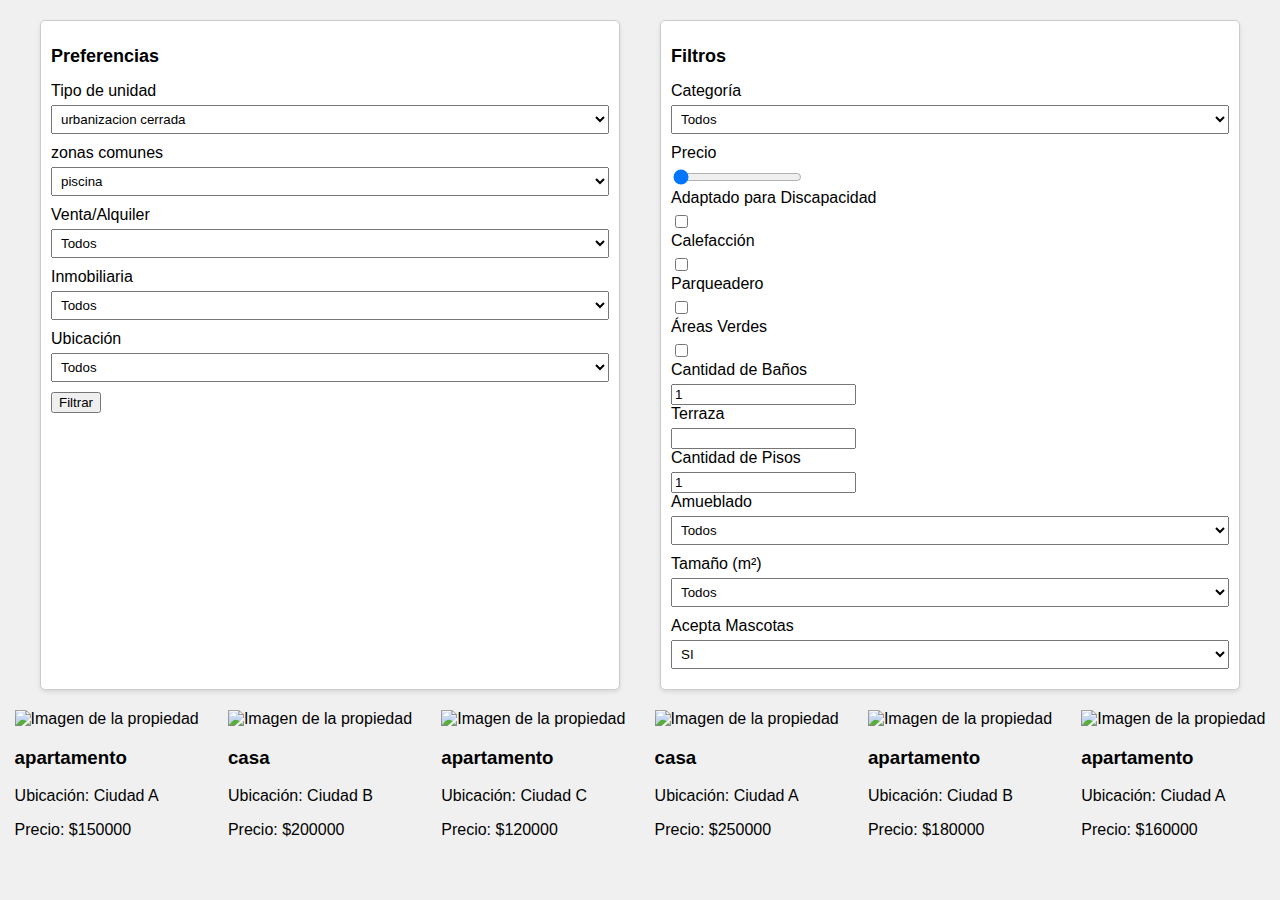
==== index.html @ dd3abb1c "version 2.0" ====
<!DOCTYPE html>

<html lang="en">

<head>
    <meta charset="UTF-8">
    <meta name="viewport" content="width=device-width, initial-scale=1.0">
    <title>Filtrador de Propiedades</title>
    <link rel="stylesheet" href="styles.css">
    <link rel="shortcut icon" href="/images/logo.svg" />
</head>

<body>
    <div class="container">
        <section class="preferences">
            <h2>Preferencias</h2>
            <form id="preferences-form">

                <label for="urbanizacion">Tipo de unidad</label>
                <select id="urbanizacion" name="urbanizacion">
                    <option value="cerrada">urbanizacion cerrada</option>
                    <option value="abierta">urbanizacion abierta</option>
                </select>
                <label class="zonas" id="label-zonas" for="zonas comunes">zonas comunes</label>
                <select class="zonas" id="zonas-comunes" name="zonas-comunes">
                    <option value="todos">piscina</option>
                    <option value="venta">Gimnasio</option>
                    <option value="alquiler">Piscina y Gimnasio</option>
                </select>
                <label for="venta-alquiler">Venta/Alquiler</label>
                <select id="venta-alquiler" name="venta-alquiler">
                    <option value="todos">Todos</option>
                    <option value="venta">Venta</option>
                    <option value="alquiler">Alquiler</option>
                </select>

                <label for="inmobiliaria">Inmobiliaria</label>
                <select id="inmobiliaria" name="inmobiliaria">
                    <option value="todos">Todos</option>
                    <!-- Las opciones de inmobiliaria se cargarán dinámicamente desde el JSON -->
                </select>
                <label for="ubicacion">Ubicación</label>
                <select id="ubicacion" name="ubicacion">
                    <option value="todos">Todos</option>
                    <!-- Las opciones de ubicación se cargarán dinámicamente desde el JSON -->
                </select>

                <!-- Botón de filtro general -->
                <button type="button" id="filter-button">Filtrar</button>
            </form>
        </section>
        <section class="filters">
            <h2>Filtros</h2>
            <form id="filters-form">
                <!-- Agrega aquí los campos de filtros -->
                <label for="categoria">Categoría</label>
                <select id="categoria" name="categoria">
                    <option value="todos">Todos</option>
                    <option value="apartamento">Apartamento</option>
                    <option value="casa">Casa</option>
                    <!-- Agrega otras opciones de categoría -->
                </select>
                <label for="precio">Precio</label>
                <input type="range" id="precio" name="precio" min="0" max="1000000" step="1000" value="0">
                <label for="adaptado-discapacidad">Adaptado para Discapacidad</label>
                <input type="checkbox" id="adaptado-discapacidad" name="adaptado-discapacidad">
                <label for="calefaccion">Calefacción</label>
                <input type="checkbox" id="calefaccion" name="calefaccion">
                <label for="parqueadero">Parqueadero</label>
                <input type="checkbox" id="parqueadero" name="parqueadero">
                <label id="zonasVerdes" for=" areas-verdes ">Áreas Verdes</label>
                <input type="checkbox" id="areas-verdes" name="areas-verdes ">
                <label for="num-banos ">Cantidad de Baños</label>
                <input type="number " id="num-banos " name="num-banos " min="1 " value="1 ">
                <label for="terraza ">Terraza</label>
                <input type="checkbox " id="terraza " name="terraza ">
                <label for="num-pisos ">Cantidad de Pisos</label>
                <input type="number " id="num-pisos " name="num-pisos " min="1 " value="1 ">
                <label for="amueblado ">Amueblado</label>
                <select id="amueblado " name="amueblado ">
                    <option value="todos ">Todos</option>
                    <option value="true ">Amueblado</option>
                    <option value="false ">Sin Amueblar</option>
                </select>
                <label for="tamano ">Tamaño (m²)</label>
                <select id="tamano " name="tamano ">
                    <option value="todos ">Todos</option>
                    <option value="50 ">Menos de 50 m²</option>
                    <option value="100 ">50 - 100 m²</option>
                    <option value="150 ">100 - 150 m²</option>
                    <option value="200 ">150 - 200 m²</option>
                    <option value="250 ">Más de 200 m²</option>
                </select>
                <label class="acepta-mascotas">Acepta Mascotas</label>
                <select name="acepta-mascotas" class="acepta-mascotas">
                    <option value="si">SI</option>
                    <option value="no">NO</option>
                </select>
            </form>
        </section>
    </div>

    <!-- Agrega el contenedor para las tarjetas de propiedades -->
    <div class="property-cards" id="property-cards">
        <!-- Las tarjetas de propiedades se cargarán aquí -->

    </div>

    <script src="script.js"></script>

    <script src="script3.js "></script>
</body>

</html>
---- styles.css ----
body {
    font-family: Arial, sans-serif;
    background-color: #f0f0f0;
    margin: 0;
    padding: 0;
}

.container {
    display: flex;
    justify-content: space-around;
    margin: 20px;
}

.preferences,
.filters {
    width: 45%;
    padding: 10px;
    border: 1px solid #ccc;
    border-radius: 5px;
    background-color: #fff;
    box-shadow: 0 2px 4px rgba(0, 0, 0, 0.1);
}

h2 {
    font-size: 18px;
}

form {
    margin-top: 10px;
}


/* Estilos para los campos de formulario */

label {
    display: block;
    margin-bottom: 5px;
}

input[type="checkbox"] {
    margin-right: 5px;
}

select {
    width: 100%;
    padding: 5px;
    margin-bottom: 10px;
}


/* Estilos para las tarjetas de propiedades */

.property-cards {
    display: flex;
    flex-wrap: wrap;
    justify-content: space-around;
    margin-top: 20px;
}

.property-cards img {
    width: 200px;
    height: 100px;
}

.visibility {
    visibility: visible;
}

.card {
    width: 30%;
    margin-bottom: 20px;
    border: 1px solid #ccc;
    border-radius: 5px;
    background-color: #fff;
    box-shadow: 0 2px 4px rgba(0, 0, 0, 0.1);
    overflow: hidden;
}

.card img {
    max-width: 100%;
    height: auto;
}


/* Estilos adicionales según tus preferencias */
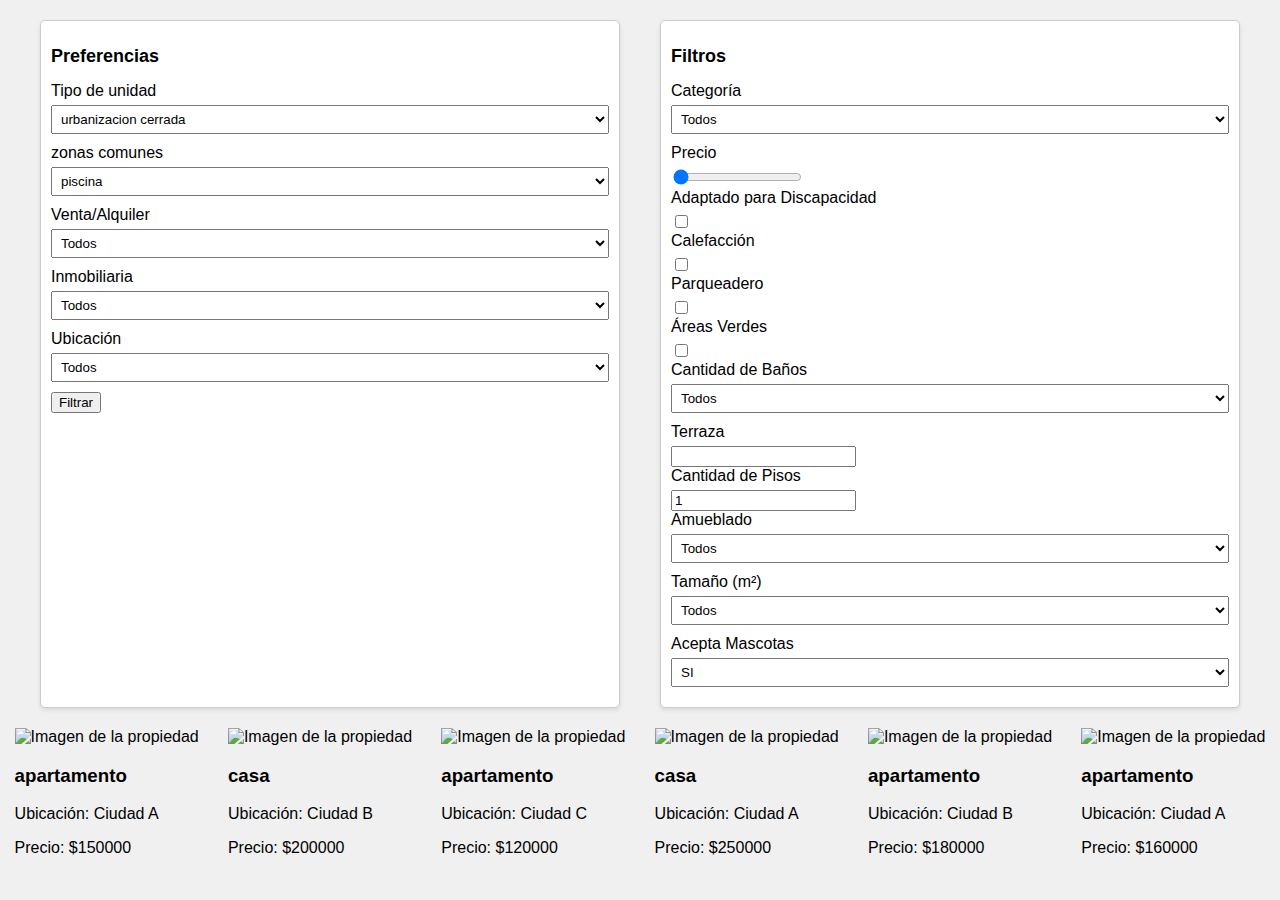
==== commit d94e9a7d: "filtro por baños" ====
--- a/index.html
+++ b/index.html
@@ -70,8 +70,17 @@
                 <input type="checkbox" id="parqueadero" name="parqueadero">
                 <label id="zonasVerdes" for=" areas-verdes ">Áreas Verdes</label>
                 <input type="checkbox" id="areas-verdes" name="areas-verdes ">
-                <label for="num-banos ">Cantidad de Baños</label>
-                <input type="number " id="num-banos " name="num-banos " min="1 " value="1 ">
+                <label for="filtro-banos">Cantidad de Baños</label>
+                <select id="filtro-banos" name="filtro-banos">
+                    <option value="todos">Todos</option>
+                    <option value="1">1 Baño</option>
+                    <option value="2">2 Baños</option>
+                    <option value="3">3 Baños</option>
+                </select>
+                <!--
+                    <label for="num-banos ">Cantidad de Baños</label>
+                    <input type="number " id="num-banos " name="num-banos " min="1 " value="1 ">
+                -->
                 <label for="terraza ">Terraza</label>
                 <input type="checkbox " id="terraza " name="terraza ">
                 <label for="num-pisos ">Cantidad de Pisos</label>
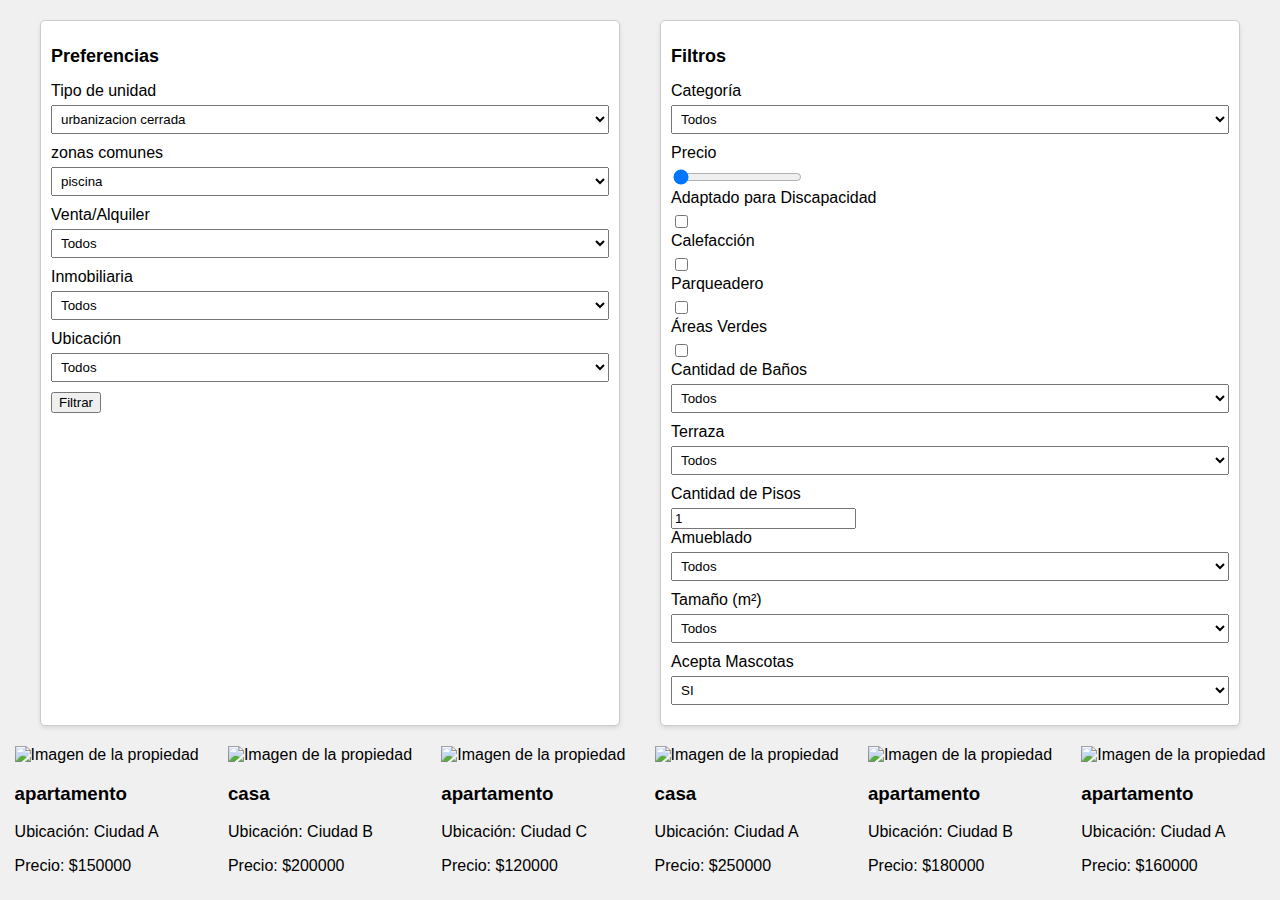
==== commit 9cfa5aa5: "con terraza o sin ella" ====
--- a/index.html
+++ b/index.html
@@ -77,12 +77,12 @@
                     <option value="2">2 Baños</option>
                     <option value="3">3 Baños</option>
                 </select>
-                <!--
-                    <label for="num-banos ">Cantidad de Baños</label>
-                    <input type="number " id="num-banos " name="num-banos " min="1 " value="1 ">
-                -->
-                <label for="terraza ">Terraza</label>
-                <input type="checkbox " id="terraza " name="terraza ">
+                <label for="filtro-terraza">Terraza</label>
+                <select id="filtro-terraza" name="filtro-terraza">
+                    <option value="todos">Todos</option>
+                    <option value="true">Con Terraza</option>
+                    <option value="false">Sin Terraza</option>
+                </select>
                 <label for="num-pisos ">Cantidad de Pisos</label>
                 <input type="number " id="num-pisos " name="num-pisos " min="1 " value="1 ">
                 <label for="amueblado ">Amueblado</label>
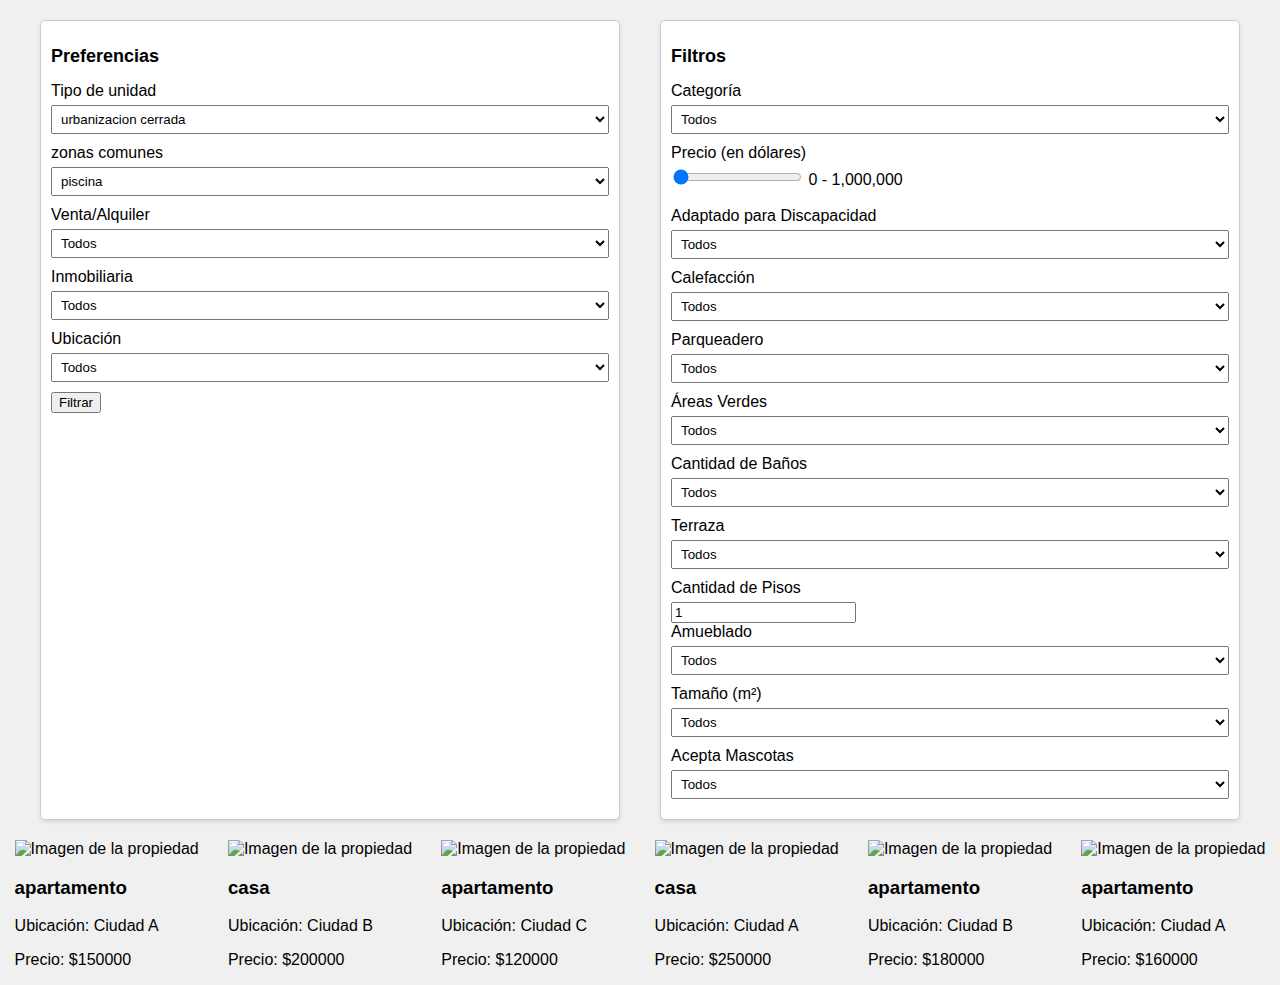
==== commit a57fb6c7: "Todo de precio para abajo" ====
--- a/index.html
+++ b/index.html
@@ -52,7 +52,6 @@
         <section class="filters">
             <h2>Filtros</h2>
             <form id="filters-form">
-                <!-- Agrega aquí los campos de filtros -->
                 <label for="categoria">Categoría</label>
                 <select id="categoria" name="categoria">
                     <option value="todos">Todos</option>
@@ -60,16 +59,45 @@
                     <option value="casa">Casa</option>
                     <!-- Agrega otras opciones de categoría -->
                 </select>
-                <label for="precio">Precio</label>
-                <input type="range" id="precio" name="precio" min="0" max="1000000" step="1000" value="0">
-                <label for="adaptado-discapacidad">Adaptado para Discapacidad</label>
-                <input type="checkbox" id="adaptado-discapacidad" name="adaptado-discapacidad">
-                <label for="calefaccion">Calefacción</label>
-                <input type="checkbox" id="calefaccion" name="calefaccion">
-                <label for="parqueadero">Parqueadero</label>
-                <input type="checkbox" id="parqueadero" name="parqueadero">
-                <label id="zonasVerdes" for=" areas-verdes ">Áreas Verdes</label>
-                <input type="checkbox" id="areas-verdes" name="areas-verdes ">
+
+                <label for="filtro-precio">Precio (en dólares)</label>
+                <input type="range" id="filtro-precio" name="filtro-precio" min="0" max="1000000" step="1000" value="0">
+                <span id="precio-min">0</span> - <span id="precio-max">1,000,000</span>
+
+                <br>
+                <br>
+                <label for="filtro-discapacidad">Adaptado para Discapacidad</label>
+                <select id="filtro-discapacidad" name="filtro-discapacidad">
+                    <option value="todos">Todos</option>
+                    <option value="si">Sí</option>
+                    <option value="no">No</option>
+                </select>
+
+
+                <label for="filtro-calefaccion">Calefacción</label>
+                <select id="filtro-calefaccion" name="filtro-calefaccion">
+                    <option value="todos">Todos</option>
+                    <option value="si">Sí</option>
+                    <option value="no">No</option>
+                </select>
+
+
+                <label for="filtro-parqueadero">Parqueadero</label>
+                <select id="filtro-parqueadero" name="filtro-parqueadero">
+                    <option value="todos">Todos</option>
+                    <option value="si">Sí</option>
+                    <option value="no">No</option>
+                </select>
+
+
+                <label for="filtro-areas-verdes">Áreas Verdes</label>
+                <select id="filtro-areas-verdes" name="filtro-areas-verdes">
+                    <option value="todos">Todos</option>
+                    <option value="si">Sí</option>
+                    <option value="no">No</option>
+                </select>
+
+
                 <label for="filtro-banos">Cantidad de Baños</label>
                 <select id="filtro-banos" name="filtro-banos">
                     <option value="todos">Todos</option>
@@ -77,34 +105,41 @@
                     <option value="2">2 Baños</option>
                     <option value="3">3 Baños</option>
                 </select>
+
                 <label for="filtro-terraza">Terraza</label>
                 <select id="filtro-terraza" name="filtro-terraza">
                     <option value="todos">Todos</option>
                     <option value="true">Con Terraza</option>
                     <option value="false">Sin Terraza</option>
                 </select>
-                <label for="num-pisos ">Cantidad de Pisos</label>
-                <input type="number " id="num-pisos " name="num-pisos " min="1 " value="1 ">
-                <label for="amueblado ">Amueblado</label>
-                <select id="amueblado " name="amueblado ">
-                    <option value="todos ">Todos</option>
-                    <option value="true ">Amueblado</option>
-                    <option value="false ">Sin Amueblar</option>
+
+                <label for="filtro-pisos">Cantidad de Pisos</label>
+                <input type="number" id="filtro-pisos" name="filtro-pisos" min="1" value="1">
+
+                <label for="filtro-amueblado">Amueblado</label>
+                <select id="filtro-amueblado" name="filtro-amueblado">
+                    <option value="todos">Todos</option>
+                    <option value="true">Amueblado</option>
+                    <option value="false">Sin Amueblar</option>
                 </select>
-                <label for="tamano ">Tamaño (m²)</label>
-                <select id="tamano " name="tamano ">
-                    <option value="todos ">Todos</option>
-                    <option value="50 ">Menos de 50 m²</option>
-                    <option value="100 ">50 - 100 m²</option>
-                    <option value="150 ">100 - 150 m²</option>
-                    <option value="200 ">150 - 200 m²</option>
-                    <option value="250 ">Más de 200 m²</option>
+
+                <label for="filtro-tamano">Tamaño (m²)</label>
+                <select id="filtro-tamano" name="filtro-tamano">
+                    <option value="todos">Todos</option>
+                    <option value="50">Menos de 50 m²</option>
+                    <option value="100">50 - 100 m²</option>
+                    <option value="150">100 - 150 m²</option>
+                    <option value="200">150 - 200 m²</option>
+                    <option value="250">Más de 200 m²</option>
                 </select>
-                <label class="acepta-mascotas">Acepta Mascotas</label>
-                <select name="acepta-mascotas" class="acepta-mascotas">
-                    <option value="si">SI</option>
-                    <option value="no">NO</option>
+
+                <label for="filtro-acepta-mascotas">Acepta Mascotas</label>
+                <select id="filtro-acepta-mascotas" name="filtro-acepta-mascotas">
+                    <option value="todos">Todos</option>
+                    <option value="si">Sí</option>
+                    <option value="no">No</option>
                 </select>
+
             </form>
         </section>
     </div>
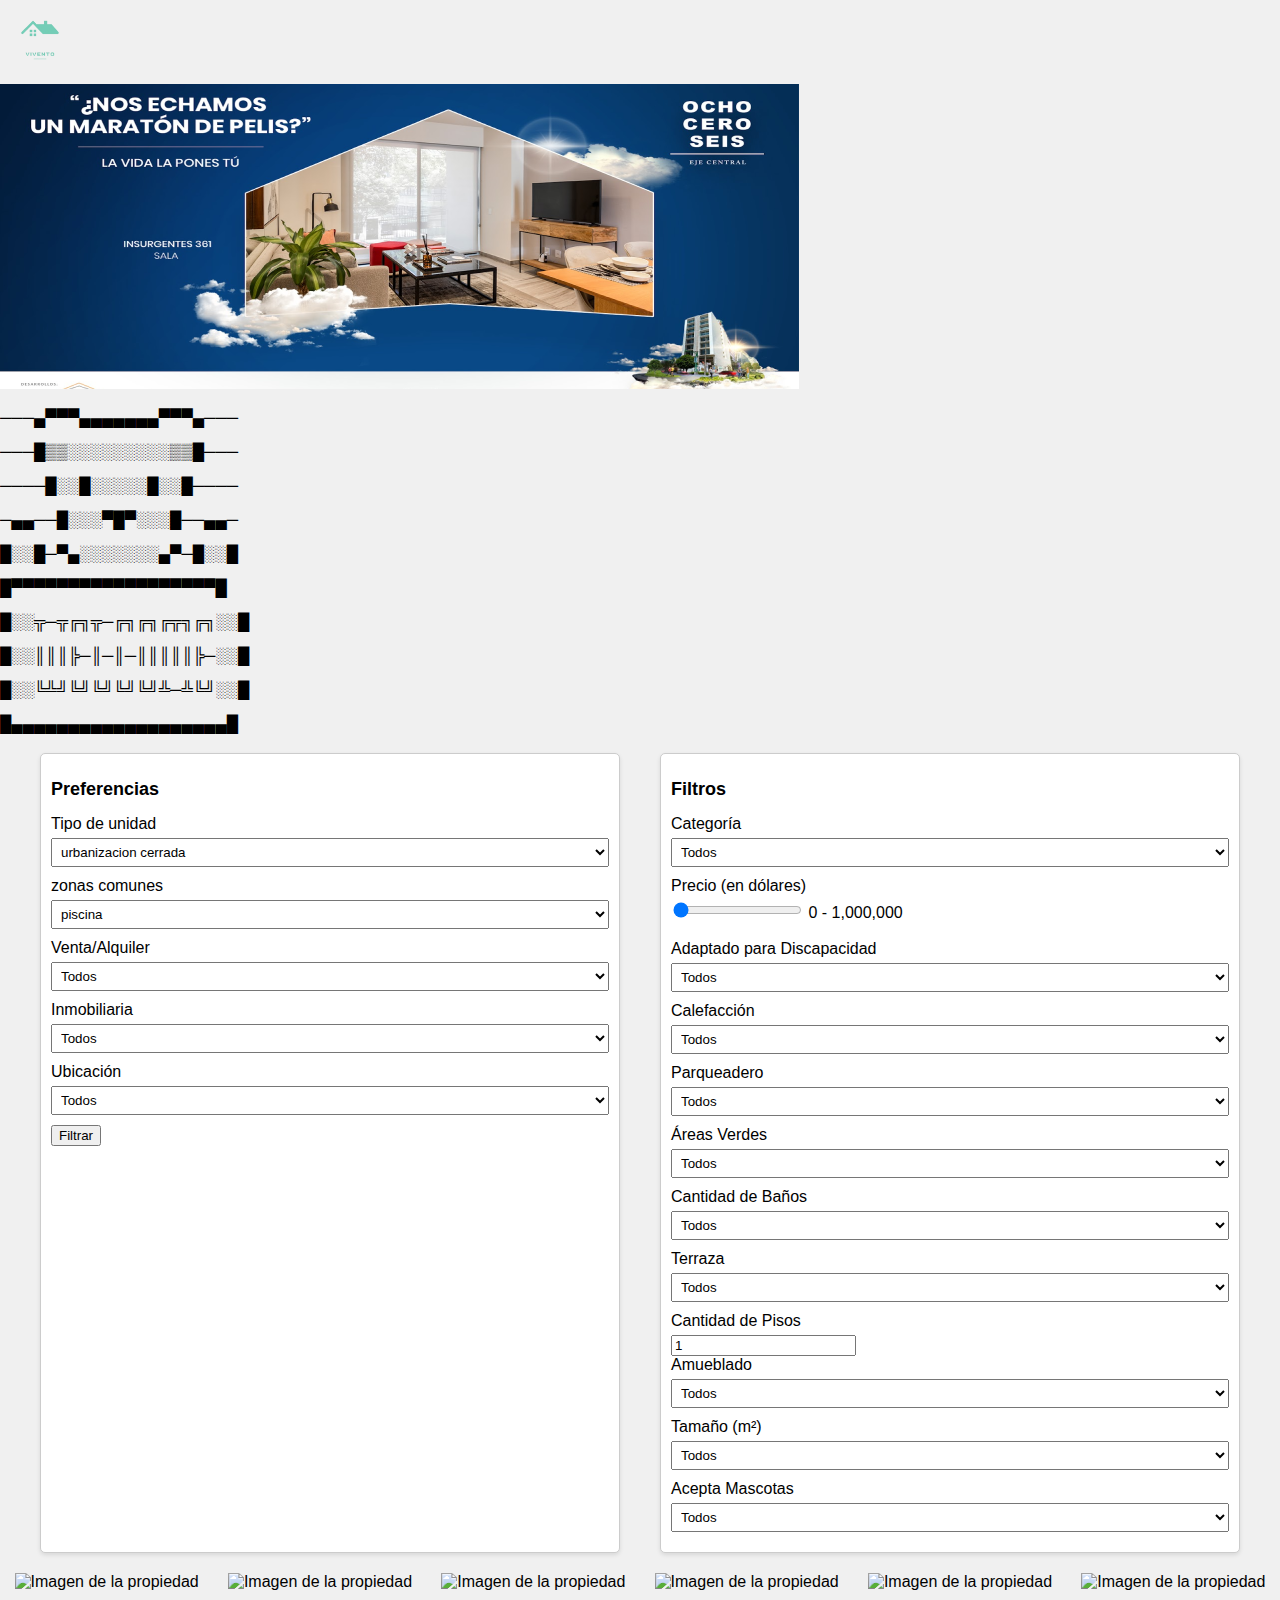
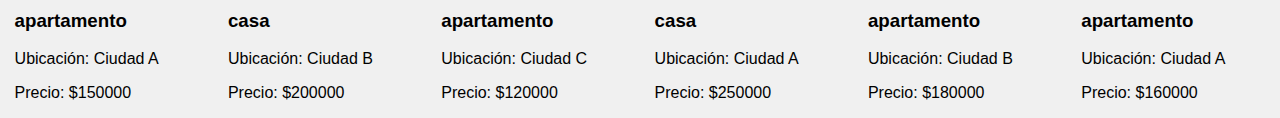
==== commit c31e98be: "logo, promo, bear" ====
--- a/index.html
+++ b/index.html
@@ -11,6 +11,27 @@
 </head>
 
 <body>
+    <div class="logo_promo_bear">
+        <div class="logo">
+            <img src="./images/logo.svg" alt="Logo">
+        </div>
+        <img class="promo" src="./images/promo.png" alt="promociones">
+
+        <div class="decorative-text">
+            <p>───▄▀▀▀▄▄▄▄▄▄▄▀▀▀▄───</p>
+            <p>───█▒▒░░░░░░░░░▒▒█───</p>
+            <p>────█░░█░░░░░█░░█────</p>
+            <p>─▄▄──█░░░▀█▀░░░█──▄▄─</p>
+            <p>█░░█─▀▄░░░░░░░▄▀─█░░█</p>
+            <p>█▀▀▀▀▀▀▀▀▀▀▀▀▀▀▀▀▀▀█</p>
+            <p>█░░╦─╦╔╗╦─╔╗╔╗╔╦╗╔╗░░█</p>
+            <p>█░░║║║╠─║─║─║║║║║╠─░░█</p>
+            <p>█░░╚╩╝╚╝╚╝╚╝╚╝╩─╩╚╝░░█</p>
+            <p>█▄▄▄▄▄▄▄▄▄▄▄▄▄▄▄▄▄▄▄█</p>
+        </div>
+    </div>
+
+
     <div class="container">
         <section class="preferences">
             <h2>Preferencias</h2>
@@ -152,7 +173,7 @@
 
     <script src="script.js"></script>
 
-    <script src="script3.js "></script>
+    <script src="script3.js"></script>
 </body>
 
 </html>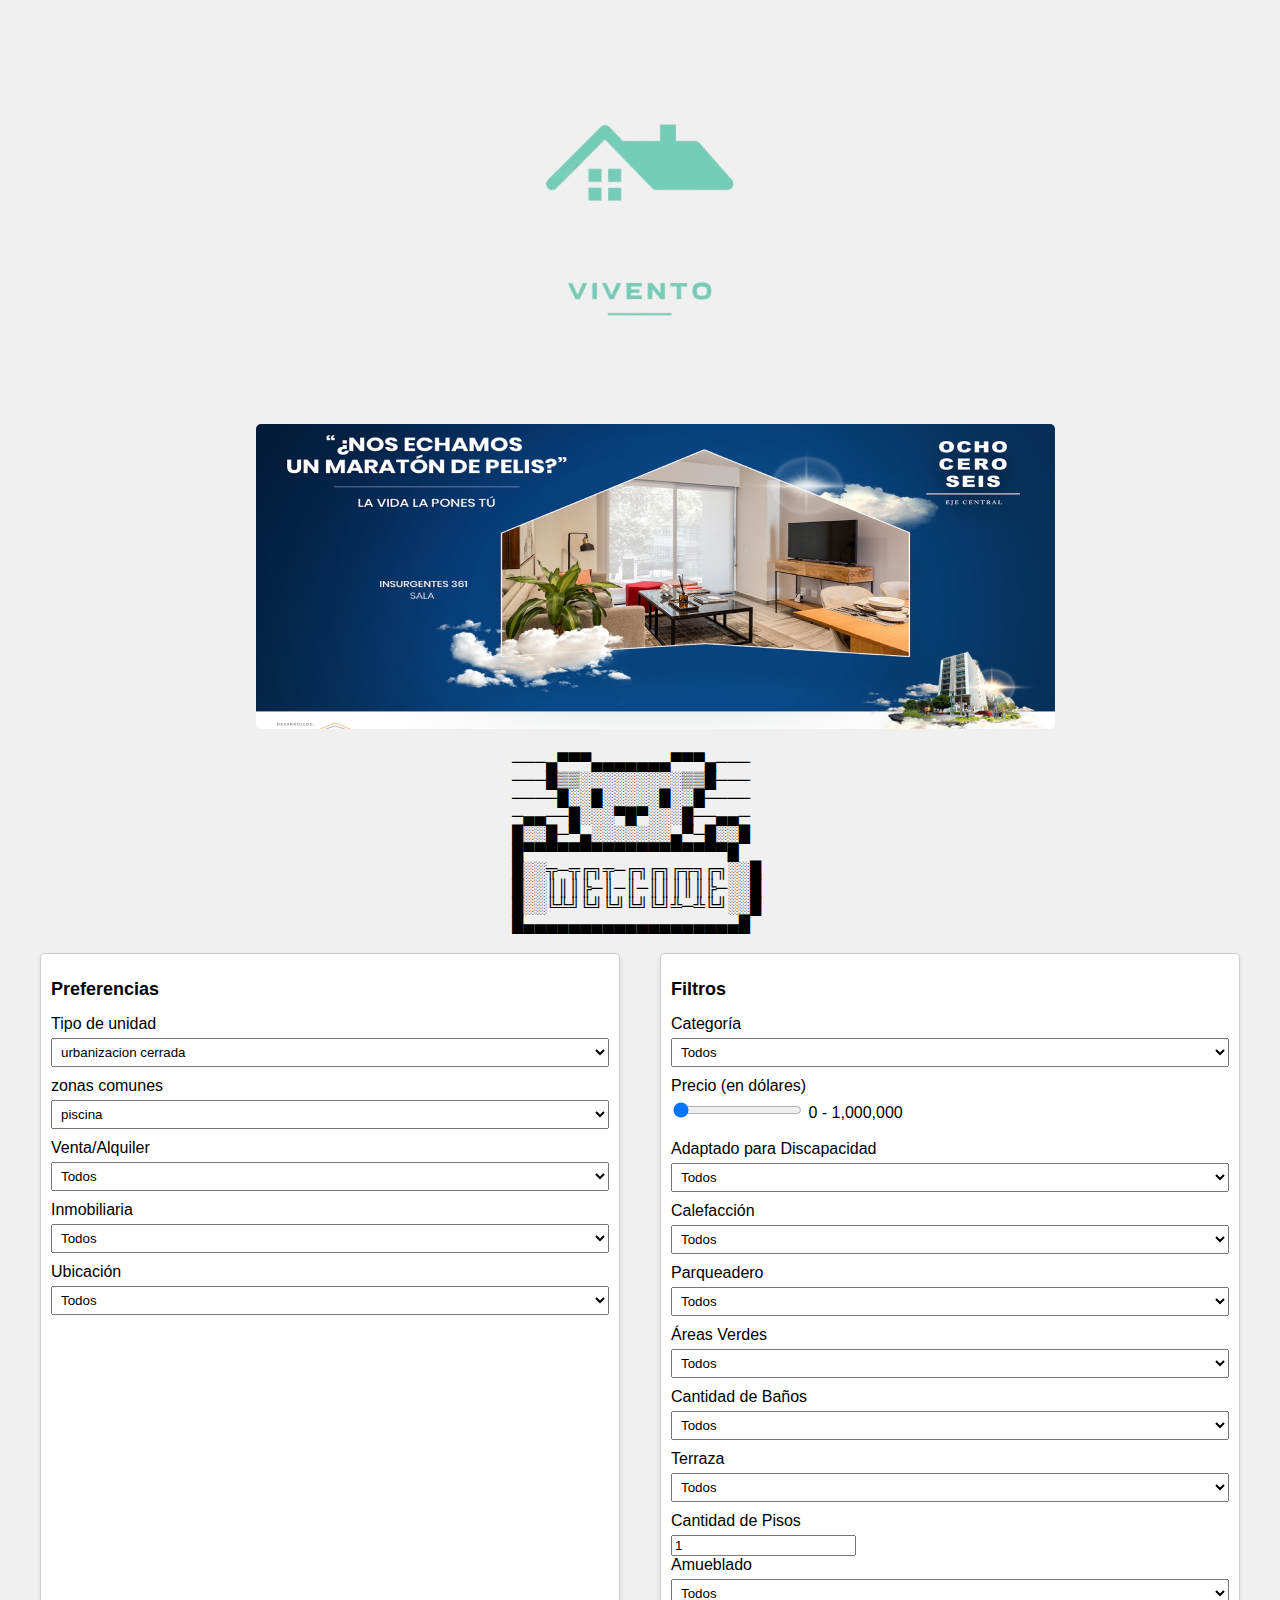
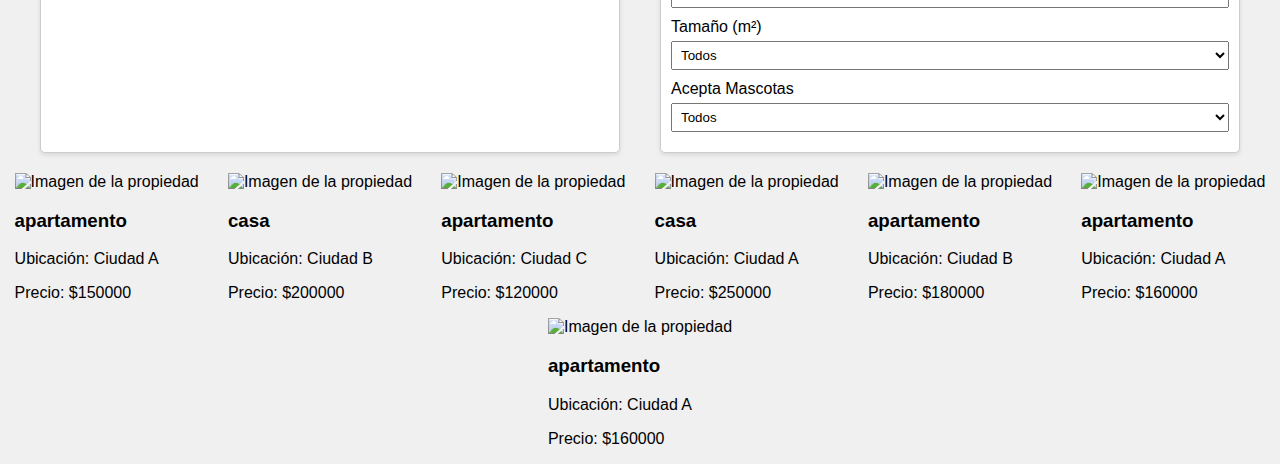
==== commit 17e98f36: "Entrega 2" ====
--- a/index.html
+++ b/index.html
@@ -67,7 +67,7 @@
                 </select>
 
                 <!-- Botón de filtro general -->
-                <button type="button" id="filter-button">Filtrar</button>
+                <!-- <button type="button" id="filter-button">Filtrar</button> -->
             </form>
         </section>
         <section class="filters">
--- a/styles.css
+++ b/styles.css
@@ -9,6 +9,11 @@
     display: flex;
     justify-content: space-around;
     margin: 20px;
+}
+
+.logo_promo_bear {
+    display: block;
+    justify-content: center;
 }
 
 .preferences,
@@ -47,6 +52,34 @@
     margin-bottom: 10px;
 }
 
+.logo_promo_bear .promo {
+    max-width: 100%;
+    height: auto;
+    border-radius: 5px;
+    margin-left: 20%;
+}
+
+.decorative-text {
+    margin-top: 20px;
+    margin-left: 40%;
+}
+
+.decorative-text p {
+    margin: 0;
+}
+
+.logo_promo_bear .logo {
+    text-align: center;
+    margin-top: 20px;
+}
+
+.logo_promo_bear .logo img {
+    width: 400px;
+    max-width: 100%;
+    height: auto;
+    border-radius: 50px;
+}
+
 
 /* Estilos para las tarjetas de propiedades */
 
@@ -79,7 +112,4 @@
 .card img {
     max-width: 100%;
     height: auto;
-}
-
-
-/* Estilos adicionales según tus preferencias */+}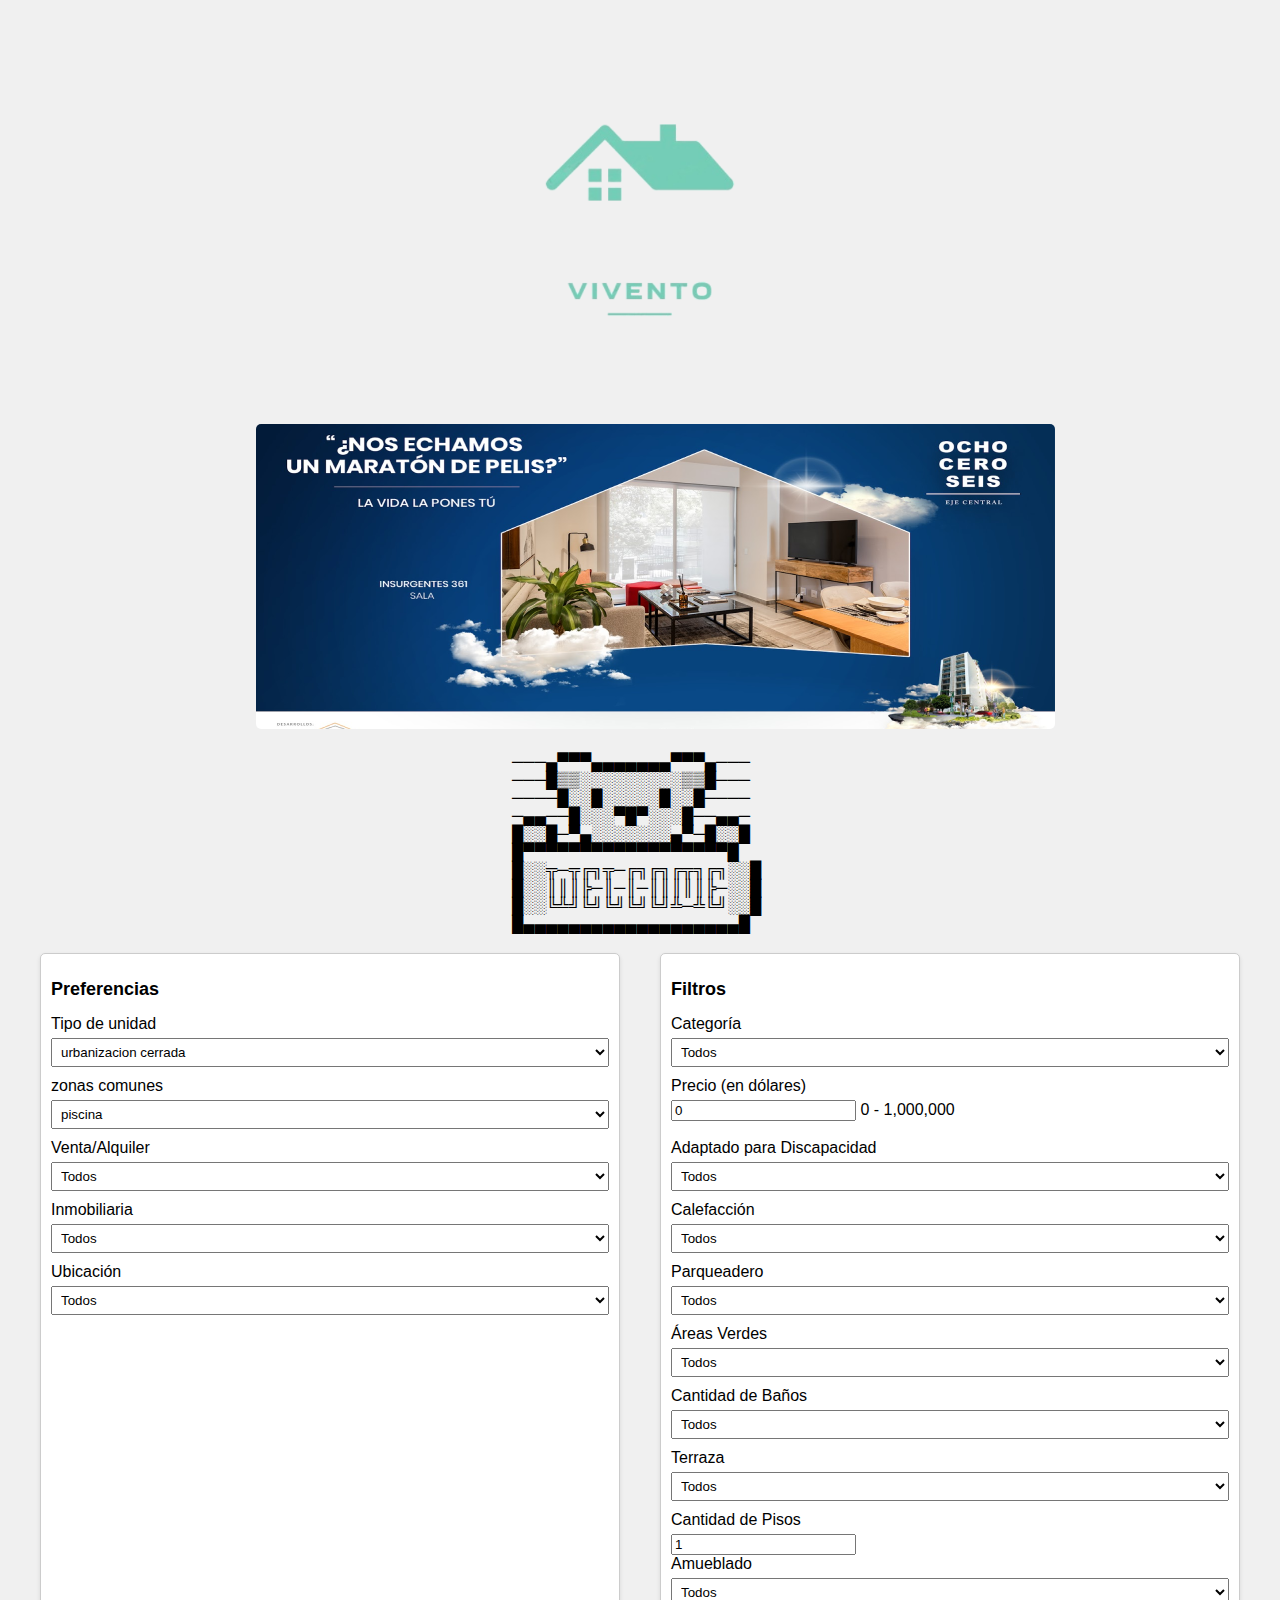
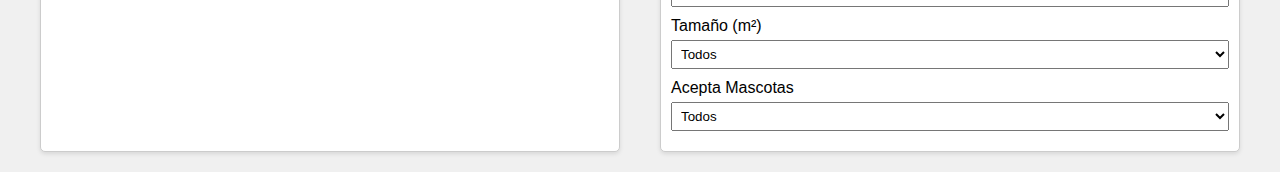
==== commit a6210a43: "Semana5-ejercicios" ====
--- a/index.html
+++ b/index.html
@@ -11,13 +11,13 @@
 </head>
 
 <body>
-    <div class="logo_promo_bear">
-        <div class="logo">
-            <img src="./images/logo.svg" alt="Logo">
+    <div class="logo_promo_bear ">
+        <div class="logo ">
+            <img src="./images/logo.svg " alt="Logo ">
         </div>
-        <img class="promo" src="./images/promo.png" alt="promociones">
+        <img class="promo " src="./images/promo.png " alt="promociones ">
 
-        <div class="decorative-text">
+        <div class="decorative-text ">
             <p>───▄▀▀▀▄▄▄▄▄▄▄▀▀▀▄───</p>
             <p>───█▒▒░░░░░░░░░▒▒█───</p>
             <p>────█░░█░░░░░█░░█────</p>
@@ -32,133 +32,133 @@
     </div>
 
 
-    <div class="container">
-        <section class="preferences">
+    <div class="container ">
+        <section class="preferences ">
             <h2>Preferencias</h2>
-            <form id="preferences-form">
+            <form id="preferences-form ">
 
-                <label for="urbanizacion">Tipo de unidad</label>
-                <select id="urbanizacion" name="urbanizacion">
-                    <option value="cerrada">urbanizacion cerrada</option>
-                    <option value="abierta">urbanizacion abierta</option>
+                <label for="urbanizacion ">Tipo de unidad</label>
+                <select id="urbanizacion " name="urbanizacion ">
+                    <option value="cerrada ">urbanizacion cerrada</option>
+                    <option value="abierta ">urbanizacion abierta</option>
                 </select>
-                <label class="zonas" id="label-zonas" for="zonas comunes">zonas comunes</label>
-                <select class="zonas" id="zonas-comunes" name="zonas-comunes">
-                    <option value="todos">piscina</option>
-                    <option value="venta">Gimnasio</option>
-                    <option value="alquiler">Piscina y Gimnasio</option>
+                <label class="zonas " id="label-zonas " for="zonas comunes ">zonas comunes</label>
+                <select class="zonas " id="zonas-comunes " name="zonas-comunes ">
+                    <option value="todos ">piscina</option>
+                    <option value="venta ">Gimnasio</option>
+                    <option value="alquiler ">Piscina y Gimnasio</option>
                 </select>
-                <label for="venta-alquiler">Venta/Alquiler</label>
-                <select id="venta-alquiler" name="venta-alquiler">
-                    <option value="todos">Todos</option>
-                    <option value="venta">Venta</option>
-                    <option value="alquiler">Alquiler</option>
+                <label for="venta-alquiler ">Venta/Alquiler</label>
+                <select id="venta-alquiler " name="venta-alquiler ">
+                    <option value="todos ">Todos</option>
+                    <option value="venta ">Venta</option>
+                    <option value="alquiler ">Alquiler</option>
                 </select>
 
-                <label for="inmobiliaria">Inmobiliaria</label>
-                <select id="inmobiliaria" name="inmobiliaria">
-                    <option value="todos">Todos</option>
+                <label for="inmobiliaria ">Inmobiliaria</label>
+                <select id="inmobiliaria " name="inmobiliaria ">
+                    <option value="todos ">Todos</option>
                     <!-- Las opciones de inmobiliaria se cargarán dinámicamente desde el JSON -->
                 </select>
-                <label for="ubicacion">Ubicación</label>
-                <select id="ubicacion" name="ubicacion">
-                    <option value="todos">Todos</option>
+                <label for="ubicacion ">Ubicación</label>
+                <select id="ubicacion " name="ubicacion ">
+                    <option value="todos ">Todos</option>
                     <!-- Las opciones de ubicación se cargarán dinámicamente desde el JSON -->
                 </select>
 
                 <!-- Botón de filtro general -->
-                <!-- <button type="button" id="filter-button">Filtrar</button> -->
+                <!-- <button type="button " id="filter-button ">Filtrar</button> -->
             </form>
         </section>
-        <section class="filters">
+        <section class="filters ">
             <h2>Filtros</h2>
-            <form id="filters-form">
-                <label for="categoria">Categoría</label>
-                <select id="categoria" name="categoria">
-                    <option value="todos">Todos</option>
-                    <option value="apartamento">Apartamento</option>
-                    <option value="casa">Casa</option>
+            <form id="filters-form ">
+                <label for="categoria ">Categoría</label>
+                <select id="categoria " name="categoria ">
+                    <option value="todos ">Todos</option>
+                    <option value="apartamento ">Apartamento</option>
+                    <option value="casa ">Casa</option>
                     <!-- Agrega otras opciones de categoría -->
                 </select>
 
-                <label for="filtro-precio">Precio (en dólares)</label>
-                <input type="range" id="filtro-precio" name="filtro-precio" min="0" max="1000000" step="1000" value="0">
-                <span id="precio-min">0</span> - <span id="precio-max">1,000,000</span>
+                <label for="filtro-precio ">Precio (en dólares)</label>
+                <input type="range " id="filtro-precio " name="filtro-precio " min="0 " max="1000000 " step="1000 " value="0 ">
+                <span id="precio-min ">0</span> - <span id="precio-max ">1,000,000</span>
 
                 <br>
                 <br>
-                <label for="filtro-discapacidad">Adaptado para Discapacidad</label>
-                <select id="filtro-discapacidad" name="filtro-discapacidad">
-                    <option value="todos">Todos</option>
-                    <option value="si">Sí</option>
-                    <option value="no">No</option>
+                <label for="filtro-discapacidad ">Adaptado para Discapacidad</label>
+                <select id="filtro-discapacidad " name="filtro-discapacidad ">
+                    <option value="todos ">Todos</option>
+                    <option value="si ">Sí</option>
+                    <option value="no ">No</option>
                 </select>
 
 
-                <label for="filtro-calefaccion">Calefacción</label>
-                <select id="filtro-calefaccion" name="filtro-calefaccion">
-                    <option value="todos">Todos</option>
-                    <option value="si">Sí</option>
-                    <option value="no">No</option>
+                <label for="filtro-calefaccion ">Calefacción</label>
+                <select id="filtro-calefaccion " name="filtro-calefaccion ">
+                    <option value="todos ">Todos</option>
+                    <option value="si ">Sí</option>
+                    <option value="no ">No</option>
                 </select>
 
 
-                <label for="filtro-parqueadero">Parqueadero</label>
-                <select id="filtro-parqueadero" name="filtro-parqueadero">
-                    <option value="todos">Todos</option>
-                    <option value="si">Sí</option>
-                    <option value="no">No</option>
+                <label for="filtro-parqueadero ">Parqueadero</label>
+                <select id="filtro-parqueadero " name="filtro-parqueadero ">
+                    <option value="todos ">Todos</option>
+                    <option value="si ">Sí</option>
+                    <option value="no ">No</option>
                 </select>
 
 
-                <label for="filtro-areas-verdes">Áreas Verdes</label>
-                <select id="filtro-areas-verdes" name="filtro-areas-verdes">
-                    <option value="todos">Todos</option>
-                    <option value="si">Sí</option>
-                    <option value="no">No</option>
+                <label for="filtro-areas-verdes ">Áreas Verdes</label>
+                <select id="filtro-areas-verdes " name="filtro-areas-verdes ">
+                    <option value="todos ">Todos</option>
+                    <option value="si ">Sí</option>
+                    <option value="no ">No</option>
                 </select>
 
 
-                <label for="filtro-banos">Cantidad de Baños</label>
-                <select id="filtro-banos" name="filtro-banos">
-                    <option value="todos">Todos</option>
-                    <option value="1">1 Baño</option>
-                    <option value="2">2 Baños</option>
-                    <option value="3">3 Baños</option>
+                <label for="filtro-banos ">Cantidad de Baños</label>
+                <select id="filtro-banos " name="filtro-banos ">
+                    <option value="todos ">Todos</option>
+                    <option value="1 ">1 Baño</option>
+                    <option value="2 ">2 Baños</option>
+                    <option value="3 ">3 Baños</option>
                 </select>
 
-                <label for="filtro-terraza">Terraza</label>
-                <select id="filtro-terraza" name="filtro-terraza">
-                    <option value="todos">Todos</option>
-                    <option value="true">Con Terraza</option>
-                    <option value="false">Sin Terraza</option>
+                <label for="filtro-terraza ">Terraza</label>
+                <select id="filtro-terraza " name="filtro-terraza ">
+                    <option value="todos ">Todos</option>
+                    <option value="true ">Con Terraza</option>
+                    <option value="false ">Sin Terraza</option>
                 </select>
 
-                <label for="filtro-pisos">Cantidad de Pisos</label>
-                <input type="number" id="filtro-pisos" name="filtro-pisos" min="1" value="1">
+                <label for="filtro-pisos ">Cantidad de Pisos</label>
+                <input type="number " id="filtro-pisos " name="filtro-pisos " min="1 " value="1 ">
 
-                <label for="filtro-amueblado">Amueblado</label>
-                <select id="filtro-amueblado" name="filtro-amueblado">
-                    <option value="todos">Todos</option>
-                    <option value="true">Amueblado</option>
-                    <option value="false">Sin Amueblar</option>
+                <label for="filtro-amueblado ">Amueblado</label>
+                <select id="filtro-amueblado " name="filtro-amueblado ">
+                    <option value="todos ">Todos</option>
+                    <option value="true ">Amueblado</option>
+                    <option value="false ">Sin Amueblar</option>
                 </select>
 
-                <label for="filtro-tamano">Tamaño (m²)</label>
-                <select id="filtro-tamano" name="filtro-tamano">
-                    <option value="todos">Todos</option>
-                    <option value="50">Menos de 50 m²</option>
-                    <option value="100">50 - 100 m²</option>
-                    <option value="150">100 - 150 m²</option>
-                    <option value="200">150 - 200 m²</option>
-                    <option value="250">Más de 200 m²</option>
+                <label for="filtro-tamano ">Tamaño (m²)</label>
+                <select id="filtro-tamano " name="filtro-tamano ">
+                    <option value="todos ">Todos</option>
+                    <option value="50 ">Menos de 50 m²</option>
+                    <option value="100 ">50 - 100 m²</option>
+                    <option value="150 ">100 - 150 m²</option>
+                    <option value="200 ">150 - 200 m²</option>
+                    <option value="250 ">Más de 200 m²</option>
                 </select>
 
-                <label for="filtro-acepta-mascotas">Acepta Mascotas</label>
-                <select id="filtro-acepta-mascotas" name="filtro-acepta-mascotas">
-                    <option value="todos">Todos</option>
-                    <option value="si">Sí</option>
-                    <option value="no">No</option>
+                <label for="filtro-acepta-mascotas ">Acepta Mascotas</label>
+                <select id="filtro-acepta-mascotas " name="filtro-acepta-mascotas ">
+                    <option value="todos ">Todos</option>
+                    <option value="si ">Sí</option>
+                    <option value="no ">No</option>
                 </select>
 
             </form>
@@ -166,14 +166,14 @@
     </div>
 
     <!-- Agrega el contenedor para las tarjetas de propiedades -->
-    <div class="property-cards" id="property-cards">
+    <div class="property-cards " id="property-cards ">
         <!-- Las tarjetas de propiedades se cargarán aquí -->
 
     </div>
 
-    <script src="script.js"></script>
+    <script src="script.js "></script>
 
-    <script src="script3.js"></script>
+    <script src="script3.js "></script>
 </body>
 
 </html>